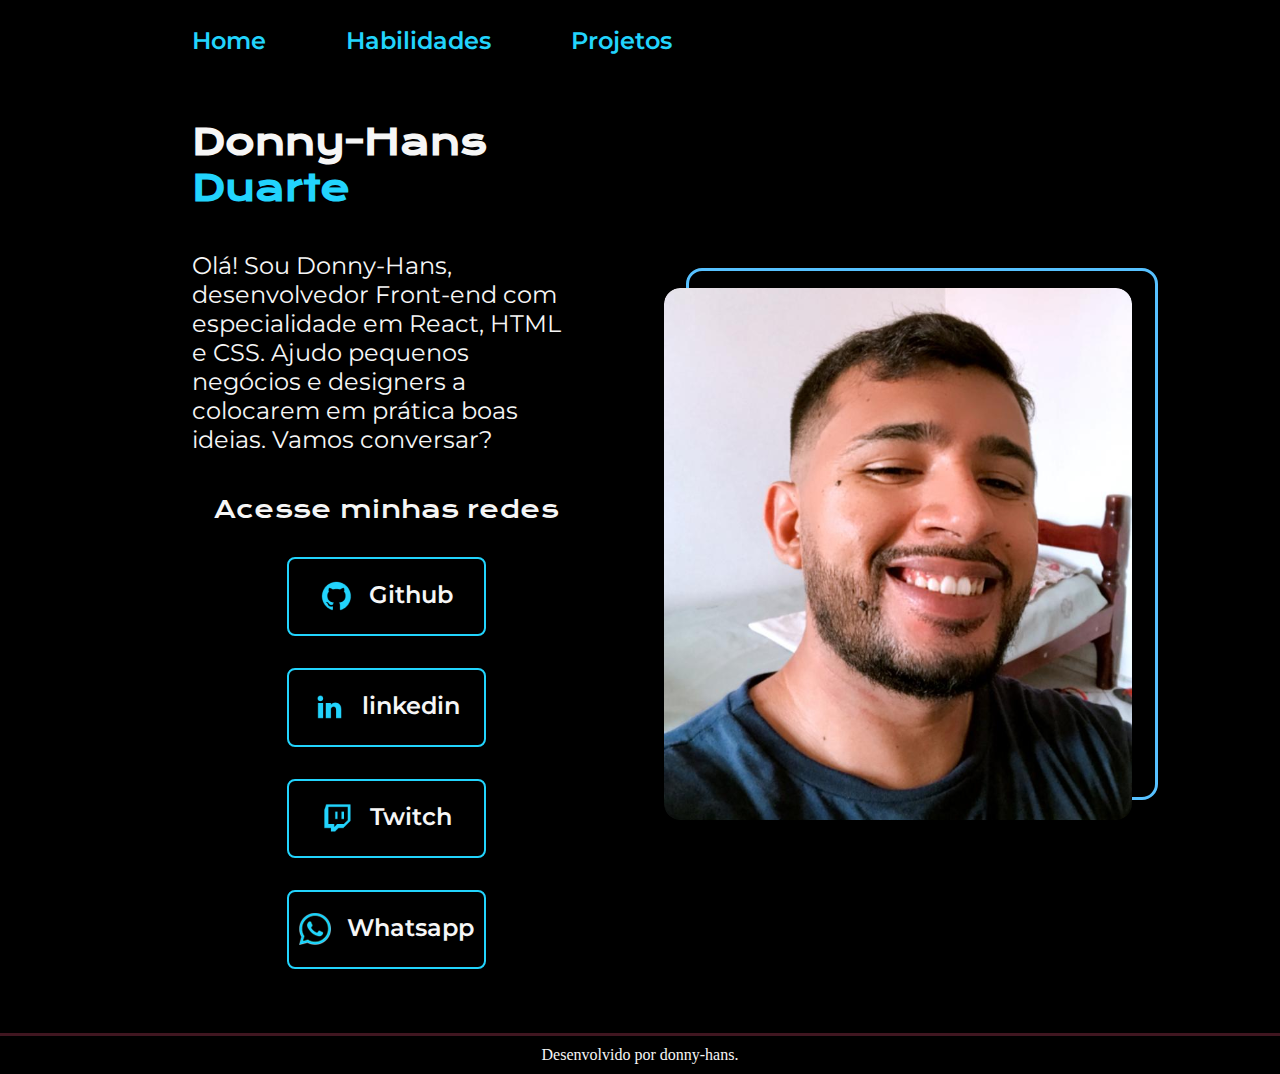
==== index.html @ 7bab989d "finalizando o segundo desafio" ====
<!DOCTYPE html>
<html lang="pt-br">

<head>
    <meta charset="UTF-8">
    <meta http-equiv="X-UA-Compatible" content="IE=edge">
    <meta name="viewport" content="width=device-width, initial-scale=1.0">
    <title>Portifolio</title>
    <link rel="stylesheet" href="https://unicons.iconscout.com/release/v4.0.0/css/line.css">
    <link rel="stylesheet" href="src/styles/style.css">
    <link rel="stylesheet" href="src/styles/habilidades.css">
</head>

<body>
    <header class="cabecalho">
        <nav class="cabecalho__menu">
            <a class="cabecalho__menu__link" href="/index.html"><i class="uil uil-estate"> </i>Home</a>
            <a class="cabecalho__menu__link" href="/about.html"><i class="uil uil-monitor"> </i>Habilidades</a>
            <a class="cabecalho__menu__link" href="/portifolio.html"><i class="uil uil-github"> </i>Projetos</a>
        </nav>
    </header>
    <main class="apresentacao">
        <section class="apresentacao__conteudo">
            <h1 class="apresentacao__conteudo__titulo">Donny-Hans <strong class="titulo-destaque">Duarte</strong></h1>
            <p class="apresentacao__conteudo__texto">Olá! Sou Donny-Hans, desenvolvedor
            Front-end com especialidade em React, HTML e
            CSS. Ajudo pequenos negócios e designers a
            colocarem em prática boas ideias. Vamos
            conversar?</p>
            <div class="apresentacao__links">
                <h2 class="apresentacao__links__subtitulo">Acesse minhas redes</h2>
                <a class="apresentacao__links__navegacao" href="https://github.com/Donny-Hans">
                    <img src="src/assets/github.png">
                    Github
                </a>
                <a class="apresentacao__links__navegacao" href="https://www.linkedin.com/in/donny-hans">
                    <img src="src/assets/linkedin.png">
                    linkedin
                </a>
                <a class="apresentacao__links__navegacao" href="https://www.twitch.tv/dony_duarte">
                    <img src="src/assets/twitch.png">
                    Twitch
                </a>
                <a class="apresentacao__links__navegacao" href="https://wa.me/5599984996231">
                    <img src="src/assets/whatsapp.png">
                    Whatsapp
                </a>
            </div>
        </section>
        <div class="imagem_container">
            <div class="Retangulo_img"></div>
            <img class="Imagem" src="src/assets/image.svg" />
        </div>
    </main>
    <footer class="rodape">
        <p>Desenvolvido por donny-hans.</p>
    </footer>
</body>
</html>
---- src/styles/style.css ----
@import url('https://fonts.googleapis.com/css2?family=Krona+One&family=Montserrat:wght@400;600&display=swap');

:root {
    --cor-primaria: #000000;
    --cor-secundaria: #F6F6F6;
    --cor-terciaria: #22D4FD;
    --cor-texto-titulo: #214ddd;
    --cor-hover: #272727;

    --fonte-primaria: 'Krona One', sans-serif;
    --fonte-secundaria: 'Montserrat', sans-serif;
}
*{
    margin: 0;
    padding: 0;
}

body{
    box-sizing: border-box;
    background-color: var(--cor-primaria);
    color: var(--cor-secundaria);
}

.cabecalho{
    padding: 2% 0% 0% 15%;
}
.cabecalho__menu{
    display: flex;
    gap: 80px;
}
.cabecalho__menu__link{
    font-family: var(--fonte-secundaria);
    font-size: 1.5rem;
    font-weight: 600;
    color: var(--cor-terciaria);
    text-decoration: none;
}
.apresentacao{
    padding: 5% 15%;
    display: flex;
    align-items: center;
    justify-content: space-between;
    gap: 82px;
}
.apresentacao__conteudo{
    width: 50%;
    display: flex;
    flex-direction: column;
    gap: 40px;
}

.apresentacao__conteudo__titulo{
    font-size: 2.25rem;
    font-family: var(--fonte-primaria);
}

.texto{
    color: var(--cor-texto-titulo);
}

.titulo-destaque{
    color: var(--cor-terciaria);
}
.apresentacao__conteudo__texto{
    font-size: 1.5rem;
    font-family: var(--fonte-secundaria);
}

.apresentacao__links{
    display: flex;
    flex-direction: column;
    justify-content: space-between;
    align-items: center;
    gap: 32px;
}
.apresentacao__links__subtitulo{
    font-family: var(--fonte-primaria);
    font-weight: 400;
    font-size: 1.5rem;
}
.apresentacao__links__navegacao{
    display: flex;
    justify-content: center;
    gap: 16px;
    border: 2px solid var(--cor-terciaria);
    width: 50%;
    text-align: center;
    border-radius: 8px;
    font-size: 1.5rem;
    font-weight: 600;
    padding: 21.5px 0;
    text-decoration: none;
    color: var(--cor-secundaria);
    font-family: var(--fonte-secundaria);
}
.apresentacao__links__navegacao:hover{
    background-color: var(--cor-hover);
}

.imagem_container{
    width: 488px; 
    height: 552px; 
    position: relative;
}

.Retangulo_img{
    width: 466px; 
    height: 526px; 
    left: 22px; 
    top: 0px; 
    position: absolute; 
    border-radius: 16px; 
    border: 3px #57c1ff solid;
}

.Imagem{
    width: 468px;
    height: 532px;
    left: 0px;
    top: 20px;
    position: absolute;
    border-radius: 16px;
} 

.paragrafo{
    margin: 10px;
}

.container__projetos{
    width: 100%;
    display: flex;
    flex-direction: row;
    gap: 30px;
}



.imagem__projetos img{
   
    width: 370px;
    height: 243px;
}

.borda{

    position: absolute;
    height: 100%;
    width: 100%;
    top: 10px;
    left: 10px;
    border-radius: 16px;
    z-index: -1;
    border: 3px pink solid;
}

.imagem__projetos {
    position: relative;
}

.download__cv{
    display: flex;
}
.download__cv .button--flex{
    background-color: #214ddd;
    padding: 16px;
    border-radius: 6px;
    text-decoration: none;
    color: #F6F6F6;
    font-family: var(--fonte-secundaria);
}
.rodape{
    padding: 10px;
    display: flex;
    flex-direction: column;
    text-align: center;
    border-top: 3px solid #FF577F40;
}


  

@media (max-width: 1200px) {
    .cabecalho{
         padding: 10%;  
    }
    .cabecalho__menu{
        justify-content: center;
    }
    .apresentacao{
        flex-direction: column-reverse;
        padding: 5%;
    }
    .apresentacao__conteudo{
        width: auto;
    }
}
---- src/styles/habilidades.css ----
/*==================== SKILLS ====================*/
:root {
    --header-height: 3rem ;

    /*========== Colors ==========*/
    /* Change favorite color */
    --hue-color:230 ; /*Purple 250 - Green 142 - Blue 230 - Pink 340*/

    /* HSL color mode */
    --first-color: hsl(var(--hue-color), 69%, 61%);
    --first-color-second: hsl(var(--hue-color), 69%, 61%);
    --first-color-alt: hsl(va(--hue-color), 57%, 53%) ;
    --first-color-lighter: hsl(var(--hue-color), 92%, 85%) ;
    --title-color: hsl(var(--hue-color), 8%, 15%);
    --text-color: hsl(var(--hue-color), 8%, 45%);
    --text-color-light: hsl(var(--hue-color), 8%, 65%);
    --input-color: hsl(var(--hue-color), 70%, 96%);
    --body-color: hsl(var(--hue-color), 60%, 99%);
    --container-color: #FFF;
    --scroll-bar-color: hsl(var(--hue-color),12%, 90%);
    --scroll-thumb-color: hsl(var(--hue-color),12%, 80%);

    /*========== Font and typography ==========*/
    --body-font: 'Poppins', sans-serif;

    /* .5rem = 8px, 1rem = 16px, 1.5rem = 24px ... */
    --big-font-size: 2rem;
    --h1-font-size: 1.5rem;
    --h2-font-size: 1.2rem;
    --h3-font-size: 1.125rem;
    --normal-font-size: .938rem;
    --small-font-size: .813rem;
    --smaller-font-size: 75rem;

    /*========== Font weight ==========*/
    --font-medium: 500;
    --font-semi-bold: 600;

    /*========== Margenes Bottom ==========*/
    /* .25rem = 4px, .5rem = 8px, .75rem = 12px ... */
    --mb-0-25: .25rem;
    --mb-0-5: .5rem;
    --mb-0-75: .75rem;
    --mb-1: 1rem;
    --mb-1-5: 1.5rem;
    --mb-2: 2rem;
    --mb-2-5: 2.5rem;
    --mb-3: 3rem;

    /*========== z index ==========*/
    --z-tooltip:10 ;
    --z-fixed: 100;
    --z-modal: 1000;
}








.skills__container{
    row-gap: 0;
}

.skills__header{
    display: flex;
    align-items: center;
    margin-bottom: var(--mb-2-5);
    cursor: pointer;
}

.skills__icon,
.skills__arrow{
    font-size: 2rem;
    color: var(--first-color);
}

.skills__icon{
    margin-right: var(--mb-0-75);
}

.skills__title{
    font-size: var(--h3-font-size);
}

.skills__subtitle{
    font-size: var(--small-font-size);
    color: var(--text-color-light);
}

.skills__arrow{
    margin-left: auto;
    transition: .4s;
}

.skills__list{
    row-gap: 1.5rem;
    padding-left: 2.7rem;
}

.skills__titles{
    display: flex;
    justify-content: space-between;
    margin-bottom: var(--mb-0-5);
}


.skills__name{
    font-size: var(--normal-font-size);
    font-weight: var(--font-medium);
}

.skills__bar,
.skills__percentage{
    height: 5px;
    border-radius: .25rem;
}


.skills__bar{
    background-color: var(--first-color-lighter);
}

.skills__percentage{
    display: block;
    background-color: var(--first-color);
}


.skills__html{
    width: 85%;
}

.skills__css{
    width: 70%;
}
.skills__js{
    width: 60%;
}
.skills__figma{
    width: 70%;
}

.skills__python{
    width: 100%;
}
.skills__java{
    width: 70%;
}

.skills__c{
    width: 50%;
}

.skills__github{
    width: 70%;
}

.skills__close .skills__list{
    height: 0;
    overflow: hidden;
}

.skills__open .skills__list{
    height: max-content;
    margin-bottom: var(--mb-2-5);
}


.skills__open .skills__arrow{
    transform: rotate(-180deg);
}
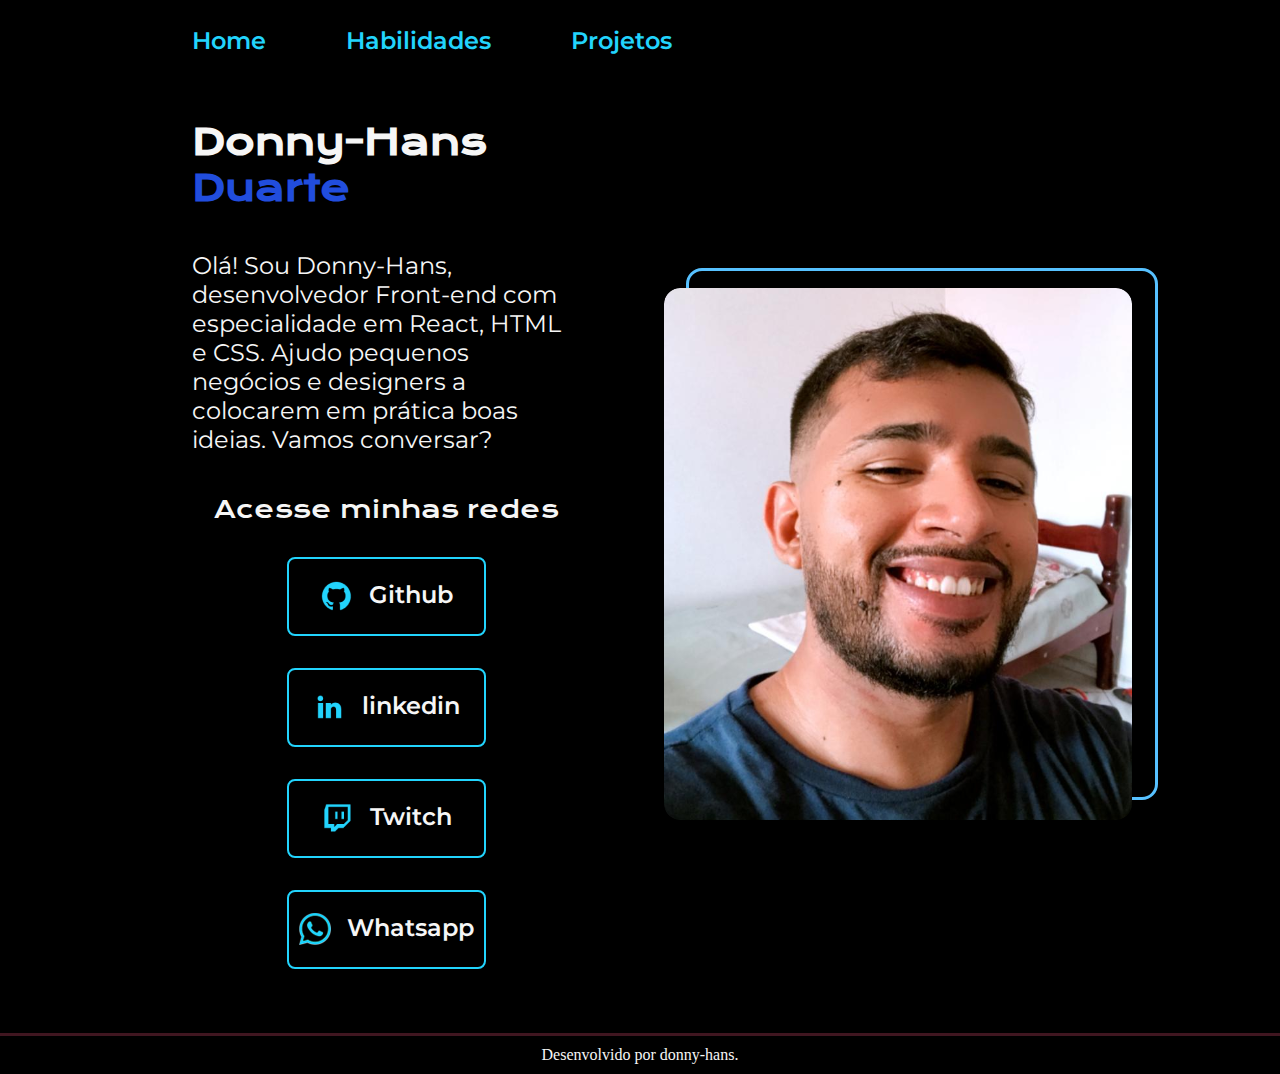
==== commit 3ca7bdf4: "alterando o footer" ====
--- a/index.html
+++ b/index.html
@@ -21,7 +21,7 @@
     </header>
     <main class="apresentacao">
         <section class="apresentacao__conteudo">
-            <h1 class="apresentacao__conteudo__titulo">Donny-Hans <strong class="titulo-destaque">Duarte</strong></h1>
+            <h1 class="apresentacao__conteudo__titulo">Donny-Hans <strong class="texto">Duarte</strong></h1>
             <p class="apresentacao__conteudo__texto">Olá! Sou Donny-Hans, desenvolvedor
             Front-end com especialidade em React, HTML e
             CSS. Ajudo pequenos negócios e designers a
